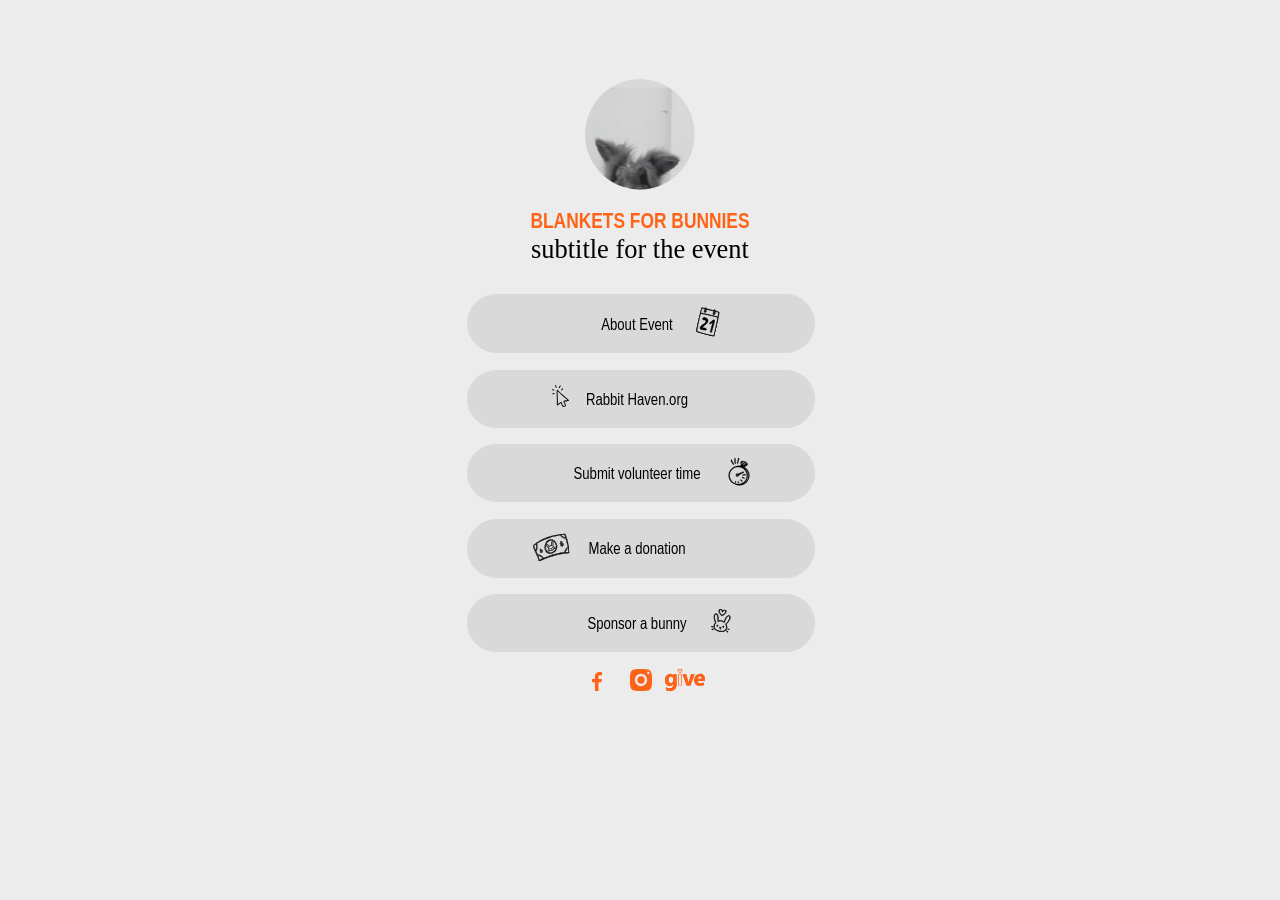
==== index.html @ cd341c60 "Implement static Figma event links layout Co-authored-by: Copilot App <223556219+Copilot@users.norep" ====
<!doctype html>
<html lang="en">
  <head>
    <meta charset="utf-8">
    <meta name="viewport" content="width=device-width, initial-scale=1">
    <meta name="robots" content="noindex, nofollow">
    <meta name="theme-color" content="#ececec">
    <meta name="description" content="Blankets for Bunnies event links.">
    <title>Blankets for Bunnies</title>
    <link rel="stylesheet" href="./styles.css">
  </head>
  <body>
    <main class="event-page">
      <header class="event-header">
        <img class="portrait" src="./assets/bunny.png" width="111" height="111" alt="A fluffy bunny peeking up at the camera">
        <h1>BLANKETS FOR BUNNIES</h1>
        <p class="subtitle">subtitle for the event</p>
      </header>

      <p id="pending-links" class="visually-hidden">These links are not available yet. Their destinations are awaiting confirmation.</p>
      <nav class="event-links" aria-label="Event links" aria-describedby="pending-links">
        <!-- Add confirmed href values and remove role, tabindex, aria-disabled,
             aria-describedby, and title when each destination is supplied. -->
        <a class="event-link about" role="link" tabindex="0" aria-disabled="true" aria-describedby="pending-links" title="Link not available yet">
          <span>About Event</span>
          <img class="doodle calendar" src="./assets/calendar.svg" alt="">
        </a>
        <a class="event-link haven" role="link" tabindex="0" aria-disabled="true" aria-describedby="pending-links" title="Link not available yet">
          <img class="doodle pointer" src="./assets/pointer.svg" alt="">
          <span>Rabbit Haven.org</span>
        </a>
        <a class="event-link volunteer" role="link" tabindex="0" aria-disabled="true" aria-describedby="pending-links" title="Link not available yet">
          <span>Submit volunteer time</span>
          <img class="doodle stopwatch" src="./assets/stopwatch.svg" alt="">
        </a>
        <a class="event-link donate" role="link" tabindex="0" aria-disabled="true" aria-describedby="pending-links" title="Link not available yet">
          <img class="doodle donation" src="./assets/donation.svg" alt="">
          <span>Make a donation</span>
        </a>
        <a class="event-link sponsor" role="link" tabindex="0" aria-disabled="true" aria-describedby="pending-links" title="Link not available yet">
          <span>Sponsor a bunny</span>
          <img class="doodle sponsor-bunny" src="./assets/sponsor-bunny.svg" alt="">
        </a>
      </nav>

      <footer>
        <nav class="social-links" aria-label="Social and giving links" aria-describedby="pending-links">
          <a class="social-link facebook" role="link" tabindex="0" aria-label="Facebook" aria-disabled="true" aria-describedby="pending-links" title="Facebook link not available yet">
            <img src="./assets/facebook.svg" alt="">
          </a>
          <a class="social-link instagram" role="link" tabindex="0" aria-label="Instagram" aria-disabled="true" aria-describedby="pending-links" title="Instagram link not available yet">
            <img src="./assets/instagram.svg" alt="">
          </a>
          <a class="social-link give" role="link" tabindex="0" aria-label="Give" aria-disabled="true" aria-describedby="pending-links" title="Give link not available yet">
            <img src="./assets/give.svg" alt="">
          </a>
        </nav>
      </footer>
    </main>
  </body>
</html>
---- styles.css ----
:root {
  color-scheme: light;
  --page: #ececec;
  --pill: #d9d9d9;
  --orange: #fe6318;
  --ink: #000;
  font-family: "Aptos Narrow", "Arial Narrow", "Liberation Sans Narrow", sans-serif;
  color: var(--ink);
  background: var(--page);
}

* {
  box-sizing: border-box;
}

body {
  margin: 0;
}

.event-page {
  width: min(100%, 402px);
  min-height: 100svh;
  margin-inline: auto;
  padding: 79.469px 26px 64px 28px;
}

.event-header {
  text-align: center;
  margin-left: -2px;
}

.portrait {
  display: block;
  width: 110.594px;
  height: 110.594px;
  margin-inline: auto;
  border-radius: 50%;
}

h1 {
  margin: 17.219px 0 0;
  color: var(--orange);
  font-size: 21.192px;
  font-weight: 700;
  font-stretch: condensed;
  line-height: 26px;
}

.subtitle {
  margin: -3.282px 0 0;
  font-family: "QESamRoberts2", "Segoe Print", "Bradley Hand", cursive;
  font-size: 26.416px;
  font-weight: 400;
  line-height: 38px;
}

.event-links {
  display: grid;
  gap: 16.556px;
  margin-top: 26px;
}

.event-link {
  position: relative;
  display: flex;
  align-items: center;
  justify-content: center;
  min-height: 58px;
  border-radius: 29.47px;
  color: var(--ink);
  background: var(--pill);
  font-size: 16px;
  line-height: 20px;
  text-decoration: none;
}

.event-link.about,
.event-link.donate {
  min-height: 59px;
}

.event-link span {
  position: relative;
  left: -4px;
}

.doodle {
  position: absolute;
  display: block;
  /* SVGs retain their intrinsic dimensions; only the Figma rotation is applied. */
}

.calendar {
  left: calc(50% + 57.18px);
  top: 14.38px;
  transform: rotate(13.99deg);
}

.pointer {
  left: calc(50% - 89px);
  top: 15.444px;
}

.stopwatch {
  left: calc(50% + 84.94px);
  top: 14.94px;
  transform: rotate(26.33deg);
}

.donation {
  left: calc(50% - 107.96px);
  top: 16.1px;
  transform: rotate(-6.76deg);
}

.sponsor-bunny {
  left: calc(50% + 70.98px);
  top: 14.81px;
  transform: rotate(8.93deg);
}

.social-links {
  display: flex;
  align-items: center;
  justify-content: center;
  width: max-content;
  margin: 5.644px auto 0;
}

.social-link {
  display: flex;
  align-items: center;
  justify-content: center;
  min-width: 44px;
  min-height: 44px;
  border-radius: 8px;
}

.social-link img {
  display: block;
}

.facebook img {
  margin-top: 2.861px;
}

a[aria-disabled="true"] {
  cursor: not-allowed;
}

a:focus-visible {
  outline: 3px solid #904000;
  outline-offset: 4px;
}

a[href]:hover {
  background-color: #cdcdcd;
}

.visually-hidden {
  position: absolute;
  width: 1px;
  height: 1px;
  padding: 0;
  overflow: hidden;
  clip-path: inset(50%);
  white-space: nowrap;
}

@media (max-width: 359px) {
  .event-page {
    padding-inline: 16px;
  }
}
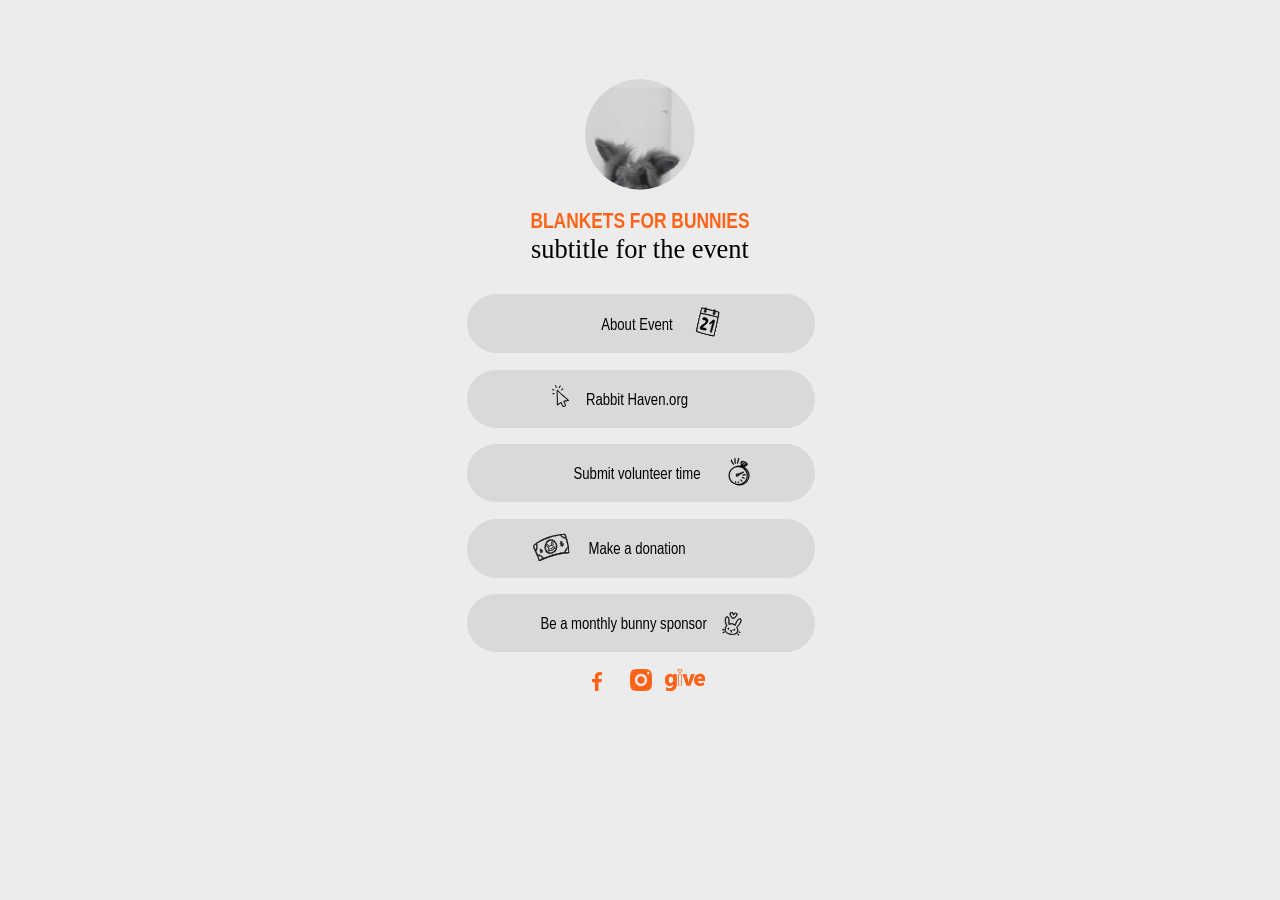
==== commit 9a8bee72: "Connect confirmed event links and monthly sponsorship label Co-authored-by: Copilot App <223556219+C" ====
--- a/index.html
+++ b/index.html
@@ -17,28 +17,28 @@
         <p class="subtitle">subtitle for the event</p>
       </header>
 
-      <p id="pending-links" class="visually-hidden">These links are not available yet. Their destinations are awaiting confirmation.</p>
-      <nav class="event-links" aria-label="Event links" aria-describedby="pending-links">
+      <p id="pending-links" class="visually-hidden">This link is not available yet. Its content or destination is awaiting confirmation.</p>
+      <nav class="event-links" aria-label="Event links">
         <!-- Add confirmed href values and remove role, tabindex, aria-disabled,
              aria-describedby, and title when each destination is supplied. -->
         <a class="event-link about" role="link" tabindex="0" aria-disabled="true" aria-describedby="pending-links" title="Link not available yet">
           <span>About Event</span>
           <img class="doodle calendar" src="./assets/calendar.svg" alt="">
         </a>
-        <a class="event-link haven" role="link" tabindex="0" aria-disabled="true" aria-describedby="pending-links" title="Link not available yet">
+        <a class="event-link haven" href="https://www.rabbithaven.org/">
           <img class="doodle pointer" src="./assets/pointer.svg" alt="">
           <span>Rabbit Haven.org</span>
         </a>
-        <a class="event-link volunteer" role="link" tabindex="0" aria-disabled="true" aria-describedby="pending-links" title="Link not available yet">
+        <a class="event-link volunteer" href="https://microsoft.benevity.org/volunteer/external/track/?cause_id=840-912032325">
           <span>Submit volunteer time</span>
           <img class="doodle stopwatch" src="./assets/stopwatch.svg" alt="">
         </a>
-        <a class="event-link donate" role="link" tabindex="0" aria-disabled="true" aria-describedby="pending-links" title="Link not available yet">
+        <a class="event-link donate" href="https://microsoft.benevity.org/wpgdonate/1/840-912032325">
           <img class="doodle donation" src="./assets/donation.svg" alt="">
           <span>Make a donation</span>
         </a>
-        <a class="event-link sponsor" role="link" tabindex="0" aria-disabled="true" aria-describedby="pending-links" title="Link not available yet">
-          <span>Sponsor a bunny</span>
+        <a class="event-link sponsor" href="https://www.patreon.com/rabbithaven">
+          <span>Be a monthly bunny sponsor</span>
           <img class="doodle sponsor-bunny" src="./assets/sponsor-bunny.svg" alt="">
         </a>
       </nav>
--- a/styles.css
+++ b/styles.css
@@ -113,9 +113,20 @@
   transform: rotate(-6.76deg);
 }
 
-.sponsor-bunny {
-  left: calc(50% + 70.98px);
-  top: 14.81px;
+.event-link.sponsor {
+  gap: 16px;
+  padding: 12px 20px;
+  text-align: center;
+}
+
+.sponsor span {
+  left: 0;
+  min-width: 0;
+}
+
+.sponsor .sponsor-bunny {
+  position: static;
+  flex-shrink: 0;
   transform: rotate(8.93deg);
 }
 
@@ -148,7 +159,7 @@
   cursor: not-allowed;
 }
 
-a:focus-visible {
+a:focus {
   outline: 3px solid #904000;
   outline-offset: 4px;
 }
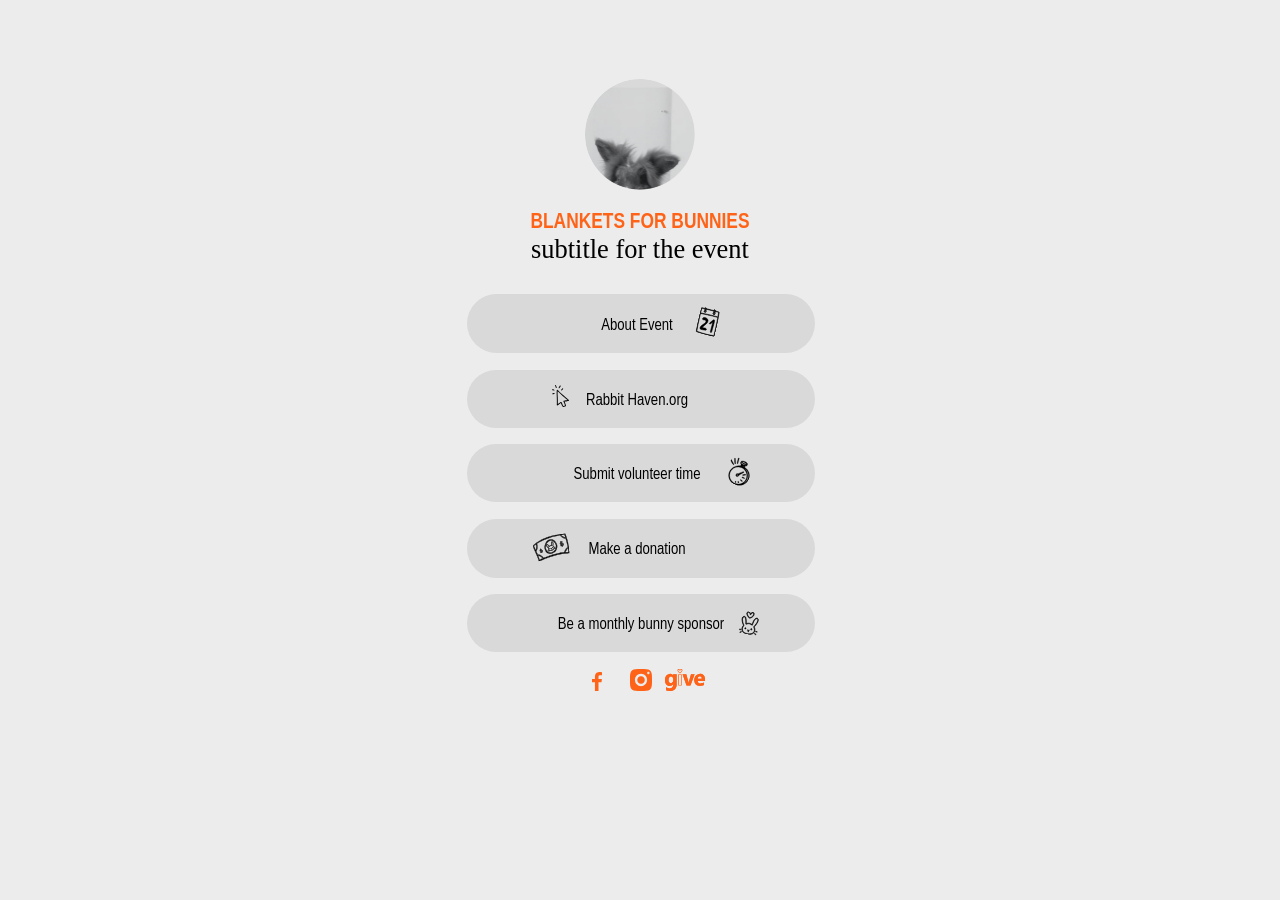
==== commit 9e6c6e06: "Keep bunny icon beside centered sponsorship text Co-authored-by: Copilot App <223556219+Copilot@user" ====
--- a/index.html
+++ b/index.html
@@ -38,8 +38,7 @@
           <span>Make a donation</span>
         </a>
         <a class="event-link sponsor" href="https://www.patreon.com/rabbithaven">
-          <span>Be a monthly bunny sponsor</span>
-          <img class="doodle sponsor-bunny" src="./assets/sponsor-bunny.svg" alt="">
+          <span>Be a monthly bunny sponsor<img class="doodle sponsor-bunny" src="./assets/sponsor-bunny.svg" alt=""></span>
         </a>
       </nav>
 
--- a/styles.css
+++ b/styles.css
@@ -114,8 +114,7 @@
 }
 
 .event-link.sponsor {
-  gap: 16px;
-  padding: 12px 20px;
+  padding: 12px 52px;
   text-align: center;
 }
 
@@ -125,9 +124,9 @@
 }
 
 .sponsor .sponsor-bunny {
-  position: static;
-  flex-shrink: 0;
-  transform: rotate(8.93deg);
+  left: calc(100% + 16px);
+  top: 50%;
+  transform: translateY(-50%) rotate(8.93deg);
 }
 
 .social-links {
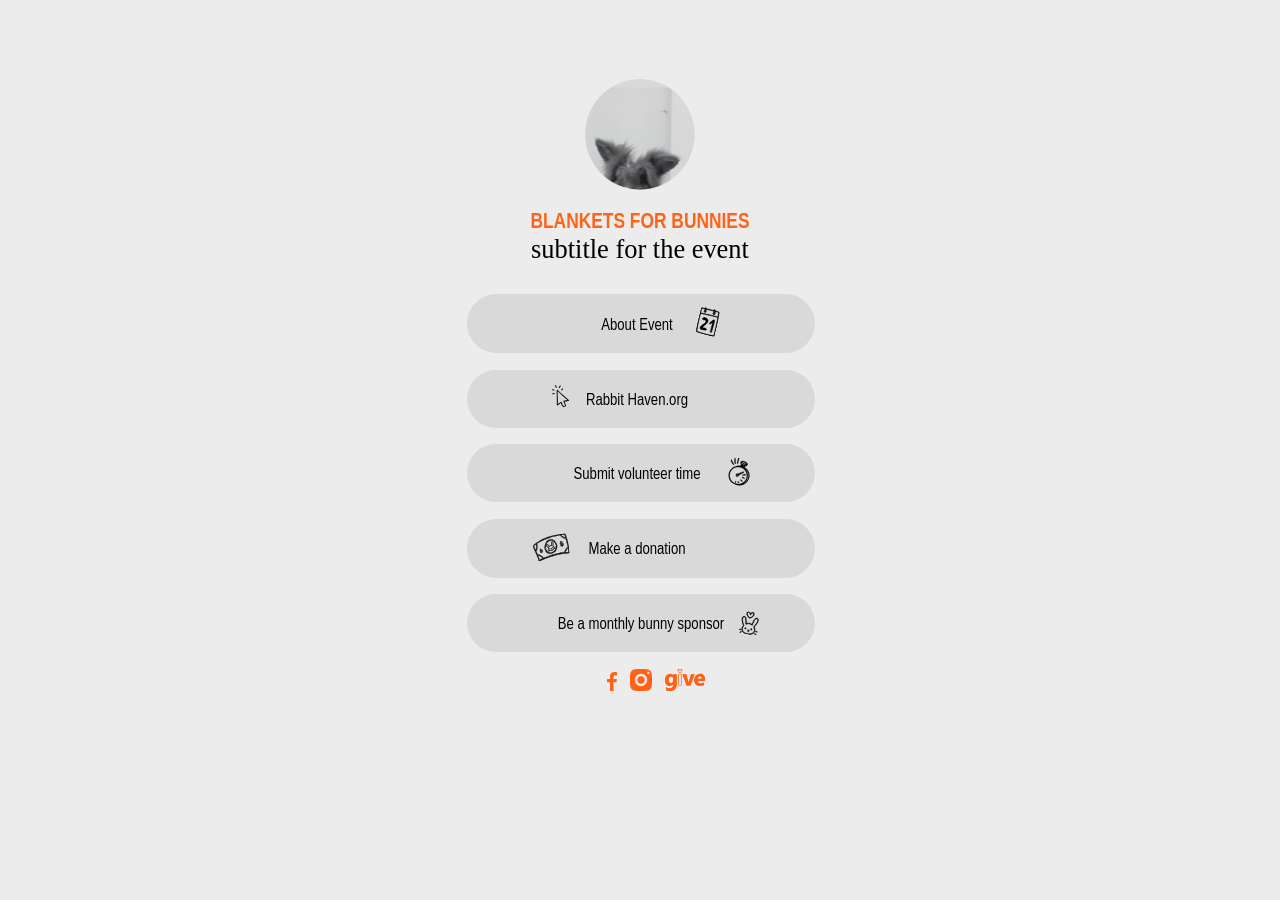
==== commit c5f5ce9e: "Connect footer links and balance visible icon spacing Co-authored-by: Copilot App <223556219+Copilot" ====
--- a/index.html
+++ b/index.html
@@ -43,14 +43,14 @@
       </nav>
 
       <footer>
-        <nav class="social-links" aria-label="Social and giving links" aria-describedby="pending-links">
-          <a class="social-link facebook" role="link" tabindex="0" aria-label="Facebook" aria-disabled="true" aria-describedby="pending-links" title="Facebook link not available yet">
+        <nav class="social-links" aria-label="Social and giving links">
+          <a class="social-link facebook" href="https://www.facebook.com/RabbitHavenWA/" aria-label="Facebook">
             <img src="./assets/facebook.svg" alt="">
           </a>
-          <a class="social-link instagram" role="link" tabindex="0" aria-label="Instagram" aria-disabled="true" aria-describedby="pending-links" title="Instagram link not available yet">
+          <a class="social-link instagram" href="https://www.instagram.com/rabbithaven_gigharbor/" aria-label="Instagram">
             <img src="./assets/instagram.svg" alt="">
           </a>
-          <a class="social-link give" role="link" tabindex="0" aria-label="Give" aria-disabled="true" aria-describedby="pending-links" title="Give link not available yet">
+          <a class="social-link give" href="https://microsoft.sharepoint.com/sites/employeegive" aria-label="Give">
             <img src="./assets/give.svg" alt="">
           </a>
         </nav>
--- a/styles.css
+++ b/styles.css
@@ -152,6 +152,8 @@
 
 .facebook img {
   margin-top: 2.861px;
+  /* Match the visible gap between Instagram and Give. */
+  transform: translateX(15.022px);
 }
 
 a[aria-disabled="true"] {
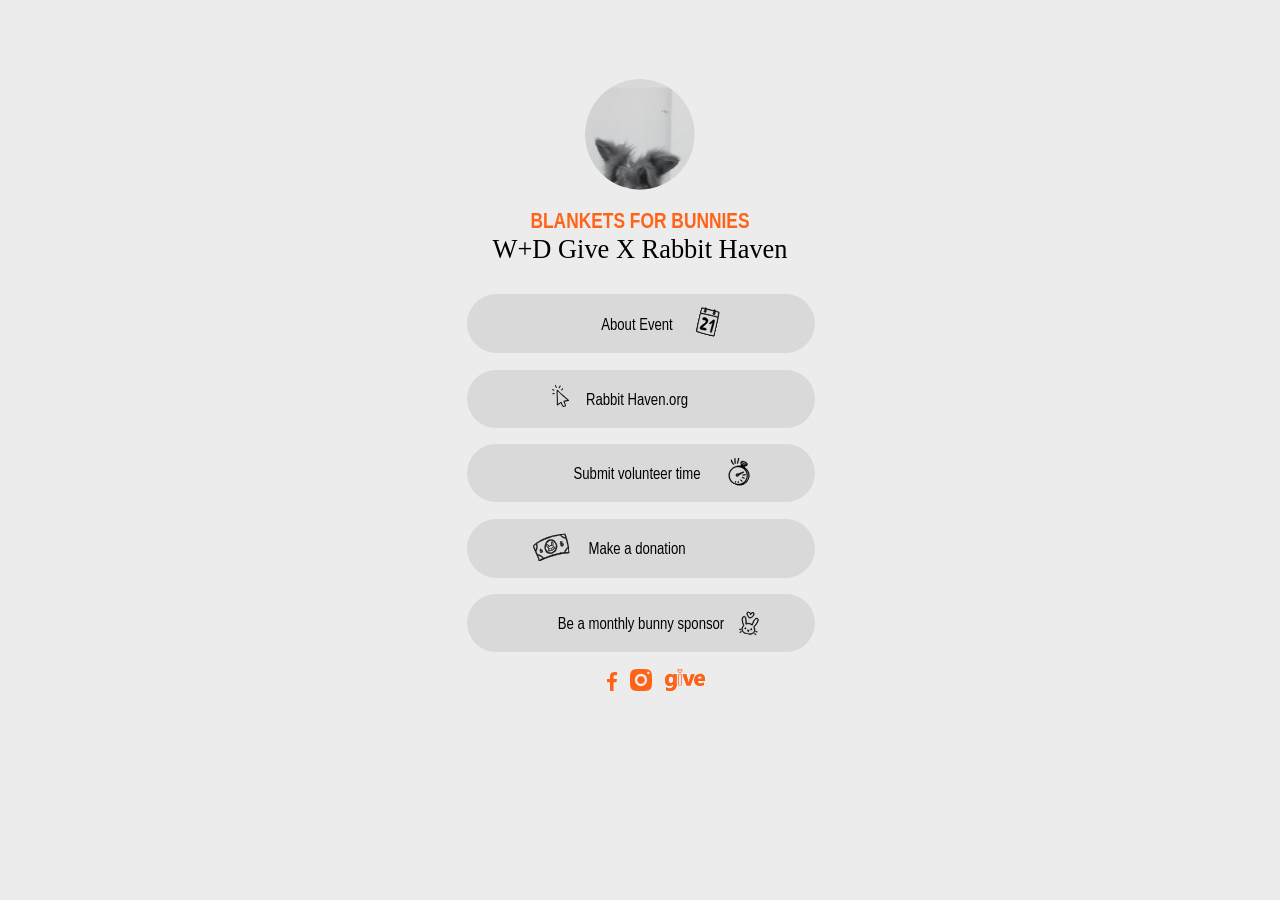
==== commit 51e4b5d1: "Set confirmed W+D Give X Rabbit Haven subtitle Co-authored-by: Copilot App <223556219+Copilot@users." ====
--- a/index.html
+++ b/index.html
@@ -14,7 +14,7 @@
       <header class="event-header">
         <img class="portrait" src="./assets/bunny.png" width="111" height="111" alt="A fluffy bunny peeking up at the camera">
         <h1>BLANKETS FOR BUNNIES</h1>
-        <p class="subtitle">subtitle for the event</p>
+        <p class="subtitle">W+D Give X Rabbit Haven</p>
       </header>
 
       <p id="pending-links" class="visually-hidden">This link is not available yet. Its content or destination is awaiting confirmation.</p>
